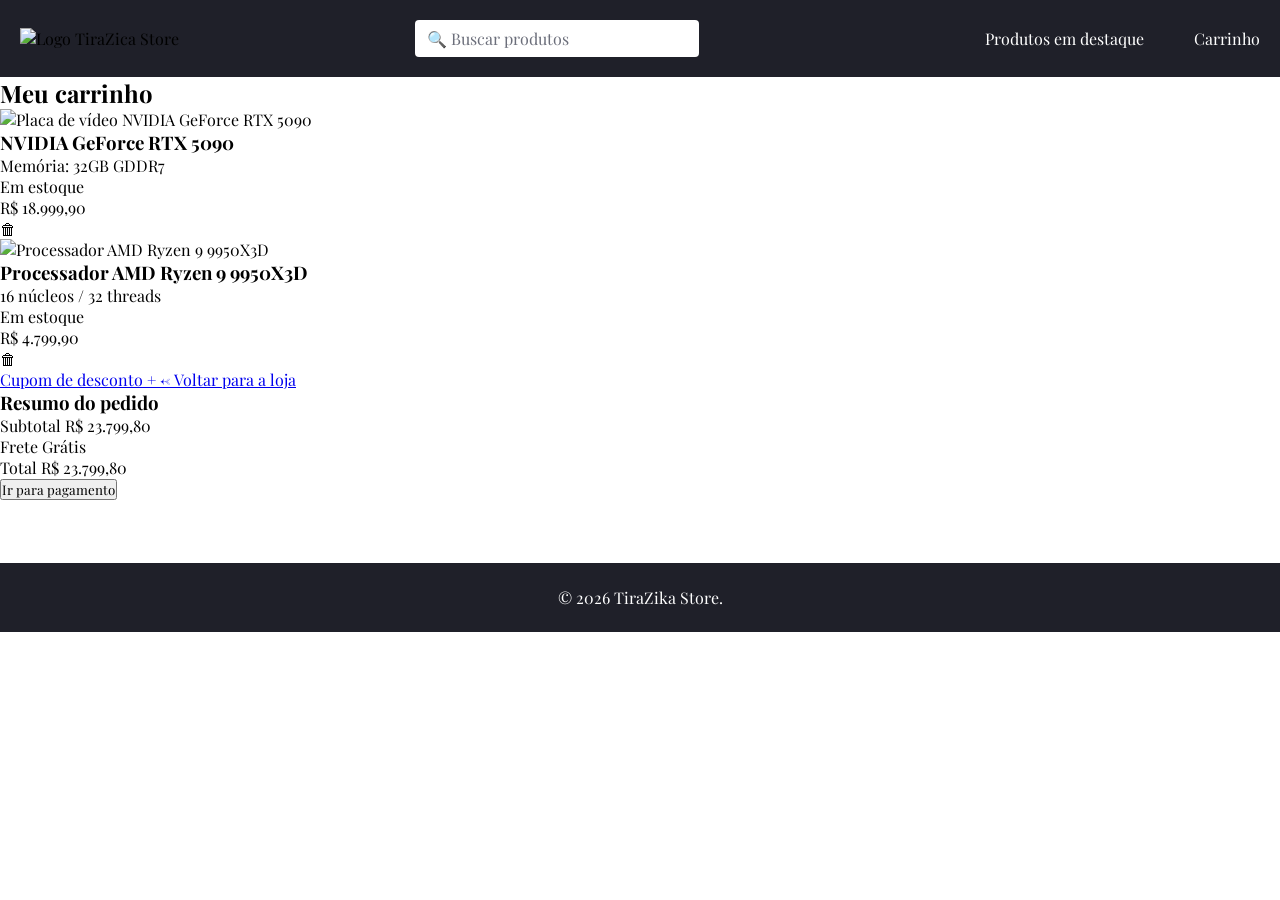
==== secundaria.html @ 6afc4871 "adiciona pagina secundaria e pasta de css" ====
<!DOCTYPE html>
<html lang="pt-br">

<head>
    <meta charset="UTF-8">
    <meta name="viewport" content="width=device-width, initial-scale=1.0">
    <title>Carrinho | TiraZika Store</title>
    <link rel="stylesheet" href="css/geral.css">
    <link rel="stylesheet" href="css/style-secundaria.css">
    <link rel="preconnect" href="https://fonts.googleapis.com">
    <link rel="preconnect" href="https://fonts.gstatic.com" crossorigin>
    <link href="https://fonts.googleapis.com/css2?family=Playfair+Display:ital,wght@0,400..900;1,400..900&display=swap"
        rel="stylesheet">
</head>

<body class="pagina-carrinho">
    <header>
        <nav>
            <ul class="navbar">
                <li>
                    <img src="images/LogoTiraZica.png" alt="Logo TiraZica Store" width="150px" height="70px">
                </li>
                <li><a href="#" class="busca">🔍 Buscar produtos</a></li>
                <div class="nav-direita">
                    <li class="elem-navbar"><a href="index.html">Produtos em destaque</a></li>
                    <li class="elem-navbar"><a href="carrinho.html">Carrinho</a></li>
                </div>
            </ul>
        </nav>
    </header>

    <main>
        <section id="carrinho">
            <h2>Meu carrinho</h2>

            <div class="carrinho-layout">
                <div class="carrinho-itens">
                    <article class="item">
                        <img src="images/rtx5090.jpg" alt="Placa de vídeo NVIDIA GeForce RTX 5090" width="90"
                            height="90">
                        <div class="item-info">
                            <h3>NVIDIA GeForce RTX 5090</h3>
                            <p>Memória: 32GB GDDR7</p>
                            <p class="estoque">Em estoque</p>
                        </div>
                        <p class="item-preco">R$ 18.999,90</p>
                        <p class="remover">🗑</p>
                    </article>

                    <article class="item">
                        <img src="images/ryzen9.jpg" alt="Processador AMD Ryzen 9 9950X3D" width="90" height="90">
                        <div class="item-info">
                            <h3>Processador AMD Ryzen 9 9950X3D</h3>
                            <p>16 núcleos / 32 threads</p>
                            <p class="estoque">Em estoque</p>
                        </div>
                        <p class="item-preco">R$ 4.799,90</p>
                        <p class="remover">🗑</p>
                    </article>

                    <a href="#" class="cupom">
                        <span>Cupom de desconto</span>
                        <span>+</span>
                    </a>

                    <a href="index.html" class="voltar">← Voltar para a loja</a>
                </div>

                <aside class="resumo">
                    <h3>Resumo do pedido</h3>
                    <div class="resumo-linha">
                        <span>Subtotal</span>
                        <span>R$ 23.799,80</span>
                    </div>
                    <div class="resumo-linha">
                        <span>Frete</span>
                        <span class="gratis">Grátis</span>
                    </div>
                    <div class="resumo-linha total">
                        <span>Total</span>
                        <span>R$ 23.799,80</span>
                    </div>
                    <button type="button" class="btn-finalizar">Ir para pagamento</button>
                </aside>
            </div>
        </section>
        <br><br><br>
    </main>

    <footer>
        <p>© 2026 TiraZika Store.</p>
    </footer>
</body>

</html>
---- css/geral.css ----
* {
    margin: 0;
    padding: 0;
    font-family: "Playfair Display";
}

header {
    background-color: #1f2029;
    padding: 20px;
}

header a {
    color: white;
    text-decoration: none;
}

.navbar {
    display: flex;
    align-items: center;
    justify-content: space-between;
    list-style: none;
}

.nav-direita {
    display: flex;
}

.elem-navbar {
    margin-left: 50px;
    list-style: none;
}

.elem-navbar a:hover {
    color: #ff4d3d;
}

.busca {
    display: block;
    width: 260px;
    padding: 8px 12px;
    background-color: white;
    color: #6b6e7a;
    border-radius: 4px;
}

footer {
    background-color: #1f2029;
    color: white;
    text-align: center;
    padding: 24px;
}

/* Celular */
@media (max-width: 600px) {
    .navbar {
        flex-wrap: wrap;
        gap: 12px;
    }

    .busca {
        width: 100%;
    }

    .elem-navbar {
        margin-left: 20px;
    }
}
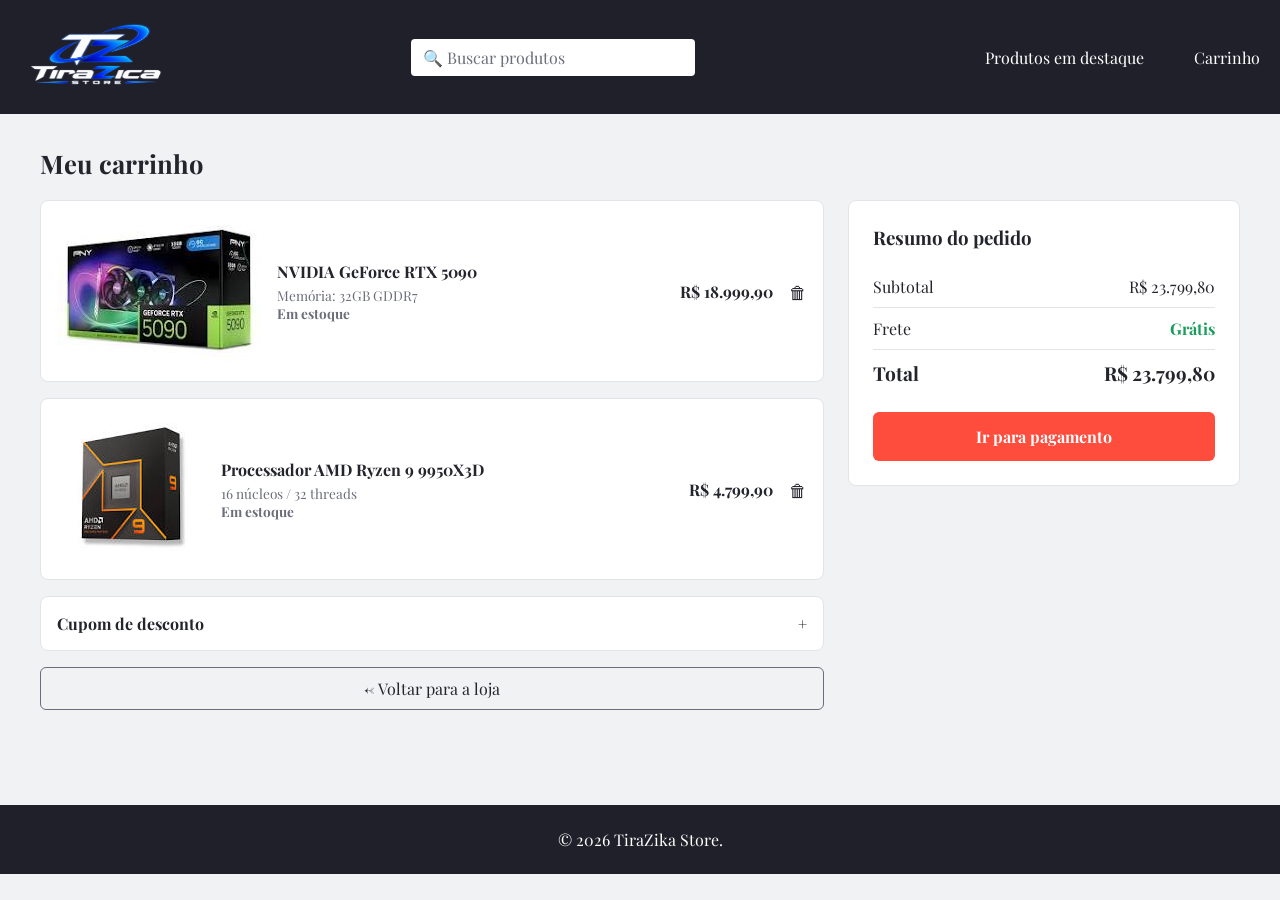
==== commit dc403839: "atualiza as páginas e reorganiza os estilos do site" ====
--- a/secundaria.html
+++ b/secundaria.html
@@ -7,9 +7,11 @@
     <title>Carrinho | TiraZika Store</title>
     <link rel="stylesheet" href="css/geral.css">
     <link rel="stylesheet" href="css/style-secundaria.css">
+    <link rel="stylesheet" href="css/secundaria.css">
     <link rel="preconnect" href="https://fonts.googleapis.com">
     <link rel="preconnect" href="https://fonts.gstatic.com" crossorigin>
-    <link href="https://fonts.googleapis.com/css2?family=Playfair+Display:ital,wght@0,400..900;1,400..900&display=swap"
+    <link
+        href="https://fonts.googleapis.com/css2?family=Montserrat:ital,wght@0,100..900;1,100..900&family=Playfair+Display:ital,wght@0,400..900;1,400..900&display=swap"
         rel="stylesheet">
 </head>
 
@@ -36,8 +38,8 @@
             <div class="carrinho-layout">
                 <div class="carrinho-itens">
                     <article class="item">
-                        <img src="images/rtx5090.jpg" alt="Placa de vídeo NVIDIA GeForce RTX 5090" width="90"
-                            height="90">
+                        <img src="[data-uri]"
+                            alt="Rtx 5090">
                         <div class="item-info">
                             <h3>NVIDIA GeForce RTX 5090</h3>
                             <p>Memória: 32GB GDDR7</p>
@@ -48,7 +50,8 @@
                     </article>
 
                     <article class="item">
-                        <img src="images/ryzen9.jpg" alt="Processador AMD Ryzen 9 9950X3D" width="90" height="90">
+                        <img src="[data-uri]"
+                            alt="Ryzen 9 9950x3d">
                         <div class="item-info">
                             <h3>Processador AMD Ryzen 9 9950X3D</h3>
                             <p>16 núcleos / 32 threads</p>
--- a/css/geral.css
+++ b/css/geral.css
@@ -64,4 +64,15 @@
     .elem-navbar {
         margin-left: 20px;
     }
+}
+
+@keyframes entrar {
+    from {
+        opacity: 0;
+        transform: translateY(20px);
+    }
+    to {
+        opacity: 1;
+        transform: translateY(0);
+    }
 }
--- a/css/secundaria.css
+++ b/css/secundaria.css
@@ -0,0 +1,144 @@
+.pagina-carrinho {
+    background-color: #f1f2f4;
+    color: #23242c;
+}
+
+main {
+    max-width: 1200px;
+    margin: 0 auto;
+    padding: 32px 20px;
+}
+
+h2 {
+    font-size: 1.6rem;
+    margin-bottom: 20px;
+}
+
+.carrinho-layout {
+    display: grid;
+    grid-template-columns: 2fr 1fr;
+    gap: 24px;
+}
+
+.carrinho-itens {
+    display: flex;
+    flex-direction: column;
+    gap: 16px;
+}
+
+.item {
+    display: flex;
+    align-items: center;
+    gap: 16px;
+    background-color: white;
+    padding: 16px;
+    border-radius: 8px;
+    border: 1px solid #e2e4e9;
+}
+
+.item-info {
+    flex: 1;
+}
+
+.item-info h3 {
+    font-size: 1rem;
+    margin-bottom: 4px;
+}
+
+.item-info p {
+    font-size: 0.85rem;
+    color: #6b6e7a;
+}
+
+.estoque {
+    color: #1a9d5c;
+    font-weight: bold;
+}
+
+.item-preco {
+    font-weight: bold;
+    text-align: right;
+}
+
+.remover {
+    font-size: 1.1rem;
+    cursor: pointer;
+}
+
+.cupom {
+    display: flex;
+    justify-content: space-between;
+    background-color: white;
+    padding: 16px;
+    border-radius: 8px;
+    border: 1px solid #e2e4e9;
+    color: #23242c;
+    text-decoration: none;
+    font-weight: bold;
+}
+
+.cupom:hover {
+    background-color: #e2e4e9;
+}
+
+.voltar {
+    padding: 10px 18px;
+    border: 1px solid #6b6e7a;
+    border-radius: 6px;
+    color: #23242c;
+    text-decoration: none;
+    text-align: center;
+}
+
+.voltar:hover {
+    background-color: white;
+}
+
+.resumo {
+    position: sticky;
+    top: 20px;
+    height: fit-content;
+    background-color: white;
+    padding: 24px;
+    border-radius: 8px;
+    border: 1px solid #e2e4e9;
+}
+
+.resumo h3 {
+    margin-bottom: 16px;
+}
+
+.resumo-linha {
+    display: flex;
+    justify-content: space-between;
+    padding: 10px 0;
+    border-bottom: 1px solid #e2e4e9;
+}
+
+.total {
+    border-bottom: none;
+    font-size: 1.2rem;
+    font-weight: bold;
+}
+
+.gratis {
+    color: #1a9d5c;
+    font-weight: bold;
+}
+
+.btn-finalizar {
+    width: 100%;
+    margin-top: 16px;
+    padding: 14px;
+    border: none;
+    border-radius: 6px;
+    background-color: #ff4d3d;
+    color: white;
+    font-size: 1rem;
+    font-weight: bold;
+    cursor: pointer;
+}
+
+.btn-finalizar:hover {
+    background-color: #e63a2a;
+}
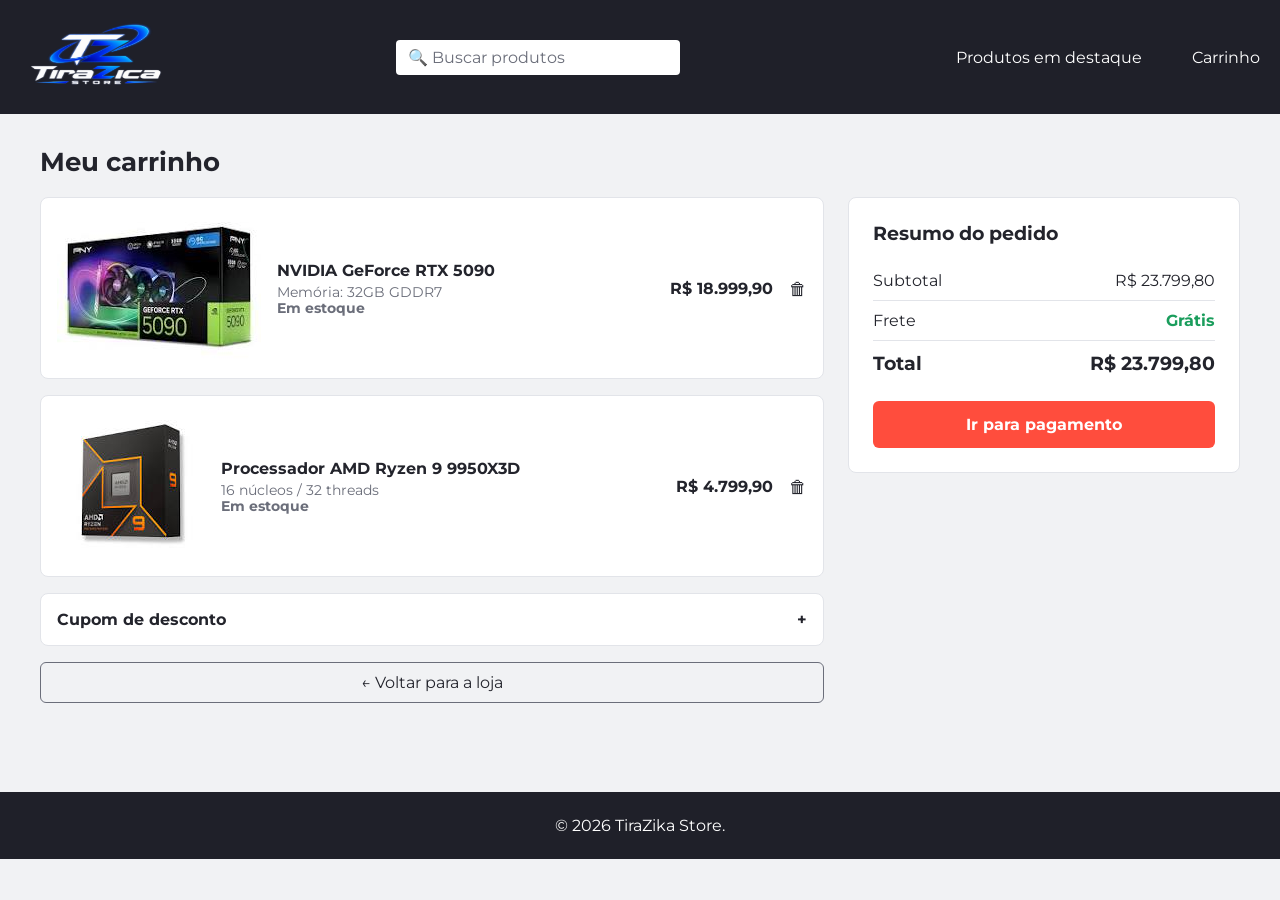
==== commit fcc3ee77: "troca fonte do projeto" ====
--- a/secundaria.html
+++ b/secundaria.html
@@ -11,7 +11,7 @@
     <link rel="preconnect" href="https://fonts.googleapis.com">
     <link rel="preconnect" href="https://fonts.gstatic.com" crossorigin>
     <link
-        href="https://fonts.googleapis.com/css2?family=Montserrat:ital,wght@0,100..900;1,100..900&family=Playfair+Display:ital,wght@0,400..900;1,400..900&display=swap"
+        href="https://fonts.googleapis.com/css2?family=Montserrat:ital,wght@0,100..900;1,100..900&family=Tuffy:ital,wght@0,400;0,700;1,400;1,700&display=swap"
         rel="stylesheet">
 </head>
 
--- a/css/geral.css
+++ b/css/geral.css
@@ -1,7 +1,7 @@
 * {
     margin: 0;
     padding: 0;
-    font-family: "Playfair Display";
+    font-family: "montserrat", sans-serif;
 }
 
 header {
